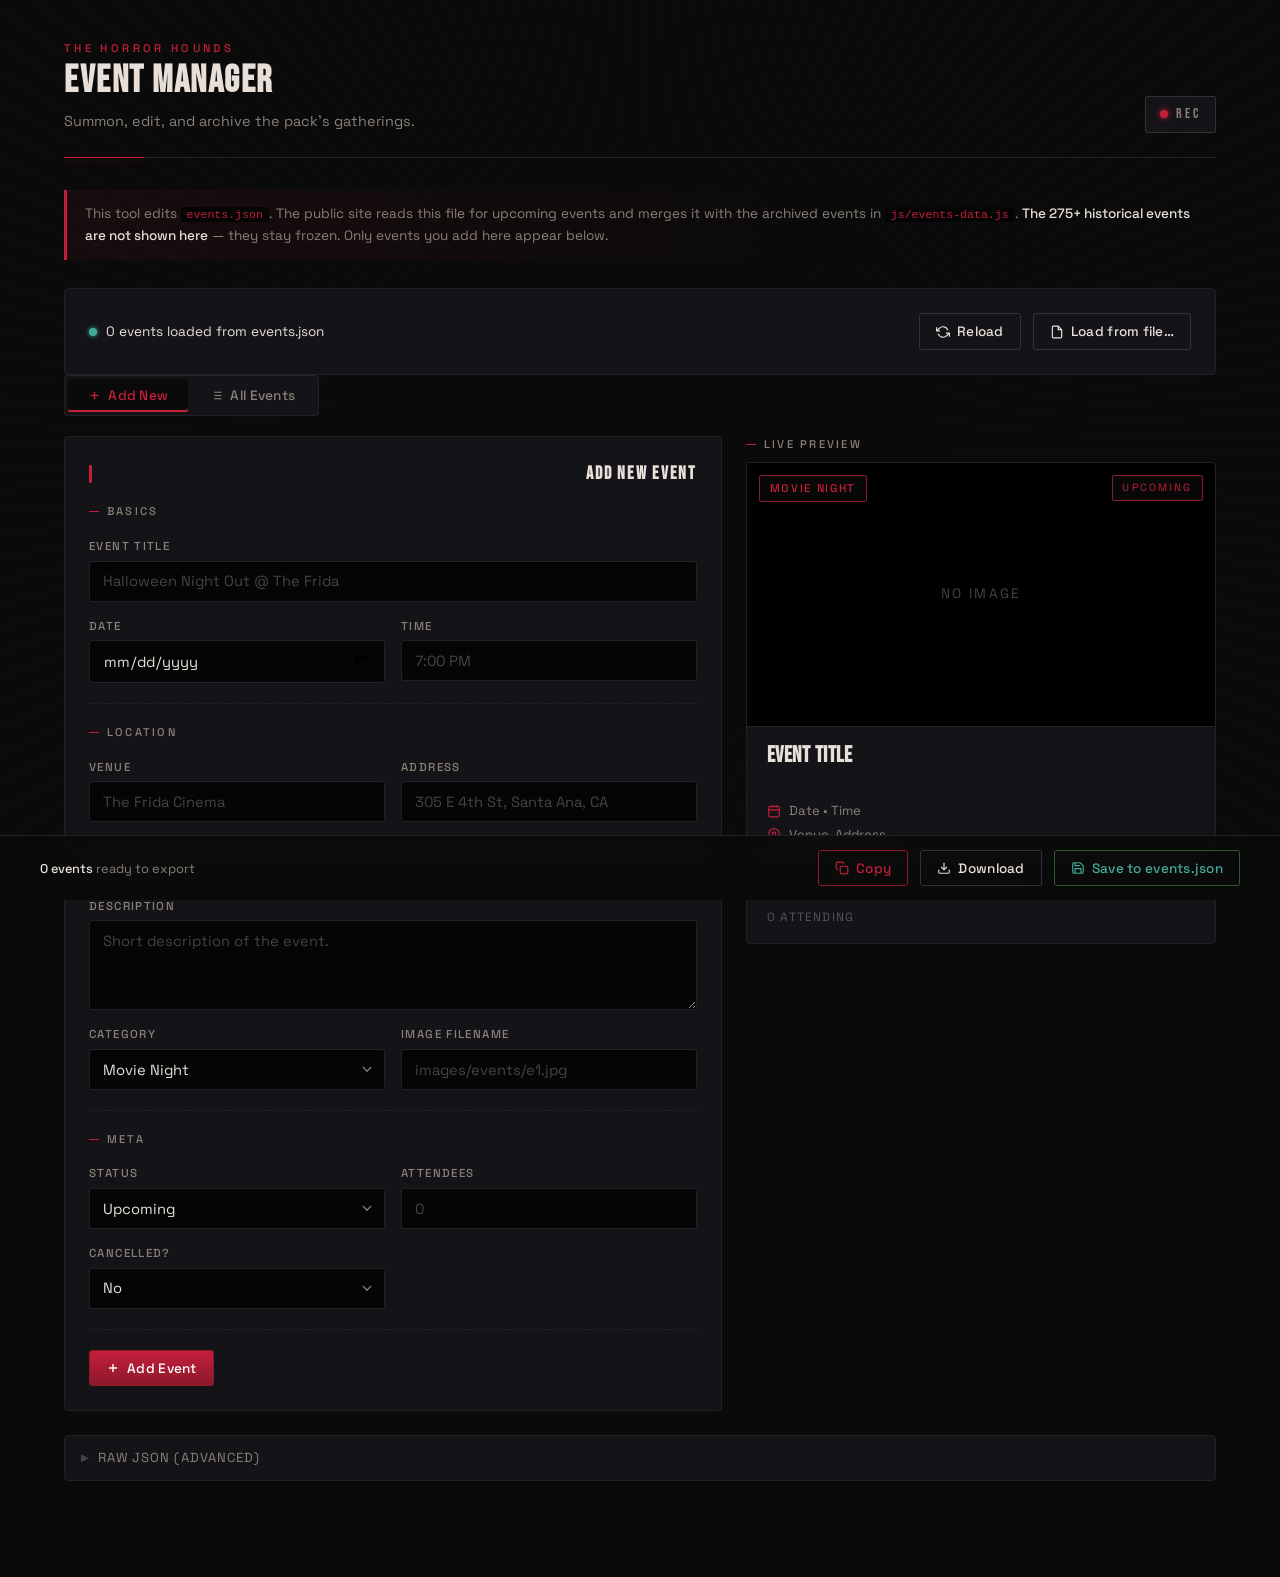
==== event-manager.html @ c61063c0 "design update" ====
<!DOCTYPE html>
<html lang="en">
<head>
    <meta charset="UTF-8">
    <meta name="viewport" content="width=device-width, initial-scale=1.0">
    <title>The Horror Hounds &mdash; Event Manager</title>
    <link rel="preconnect" href="https://fonts.googleapis.com">
    <link rel="preconnect" href="https://fonts.gstatic.com" crossorigin>
    <link href="https://fonts.googleapis.com/css2?family=Creepster&family=Bebas+Neue&family=Space+Grotesk:wght@300;400;500;600;700&display=swap" rel="stylesheet">
    <style>
        /* =============================================================
           RESET + BASE
           ============================================================= */
        *, *::before, *::after { margin: 0; padding: 0; box-sizing: border-box; }

        :root {
            --bg:          #0a0a0a;
            --bg-raised:   #141418;
            --bg-sunken:   #050505;
            --bg-hover:    #1a1a22;
            --border:      #222;
            --border-hi:   #333;
            --border-focus: #c41e3a;
            --text:        #e8e0d8;
            --text-mute:   #8a8078;
            --text-dim:    #555;
            --text-faint:  #444;
            --red:         #c41e3a;
            --red-dim:     #8b1a2b;
            --red-wash:    #1e1014;
            --green:       #4a9;
            --danger:      #c0252e;
        }

        html { scroll-behavior: smooth; }

        body {
            font-family: 'Space Grotesk', system-ui, sans-serif;
            background: var(--bg);
            color: var(--text);
            min-height: 100vh;
            line-height: 1.5;
            -webkit-font-smoothing: antialiased;
            overflow-x: hidden;
        }

        /* Subtle film grain overlay */
        body::before {
            content: '';
            position: fixed;
            inset: 0;
            pointer-events: none;
            z-index: 1;
            opacity: 0.03;
            background-image:
              repeating-conic-gradient(from 0deg, #fff 0deg 1deg, transparent 1deg 2deg);
            mix-blend-mode: overlay;
        }

        /* =============================================================
           APP SHELL
           ============================================================= */
        .app {
            max-width: 1200px;
            margin: 0 auto;
            padding: 2.5rem 1.5rem 6rem;
            position: relative;
            z-index: 2;
        }

        /* =============================================================
           HEADER
           ============================================================= */
        .em-header {
            display: flex;
            align-items: flex-end;
            justify-content: space-between;
            gap: 2rem;
            padding-bottom: 1.5rem;
            margin-bottom: 2rem;
            border-bottom: 1px solid var(--border);
            position: relative;
        }

        .em-header::after {
            /* red accent rail under the header */
            content: '';
            position: absolute;
            left: 0;
            bottom: -1px;
            width: 80px;
            height: 1px;
            background: var(--red);
            box-shadow: 0 0 8px rgba(196, 30, 58, 0.6);
        }

        .em-brand {
            display: flex;
            flex-direction: column;
            gap: 0.35rem;
        }

        .em-brand-sup {
            font-size: 0.7rem;
            color: var(--red);
            letter-spacing: 0.3em;
            text-transform: uppercase;
            font-weight: 500;
        }

        .em-title {
            font-family: 'Bebas Neue', sans-serif;
            font-size: 2.4rem;
            letter-spacing: 0.04em;
            color: var(--text);
            line-height: 1;
        }

        .em-sub {
            font-size: 0.9rem;
            color: var(--text-mute);
            margin-top: 0.3rem;
        }

        .em-rec {
            display: inline-flex;
            align-items: center;
            gap: 0.5rem;
            padding: 0.45rem 0.9rem;
            border: 1px solid var(--border-hi);
            border-radius: 2px;
            background: var(--bg-raised);
            font-family: 'Bebas Neue', sans-serif;
            font-size: 0.85rem;
            letter-spacing: 0.2em;
            color: var(--text-mute);
        }

        .em-rec-dot {
            width: 8px;
            height: 8px;
            border-radius: 50%;
            background: var(--red);
            box-shadow: 0 0 6px var(--red);
            animation: recPulse 1.8s ease-in-out infinite;
        }

        @keyframes recPulse {
            0%, 100% { opacity: 1; }
            50%      { opacity: 0.35; }
        }

        /* =============================================================
           CARDS / SECTIONS
           ============================================================= */
        .card {
            background: var(--bg-raised);
            border: 1px solid var(--border);
            border-radius: 4px;
            padding: 1.5rem;
        }

        .card + .card { margin-top: 1.25rem; }

        .card-title {
            font-family: 'Bebas Neue', sans-serif;
            font-size: 1.1rem;
            letter-spacing: 0.1em;
            color: var(--text);
            margin-bottom: 1rem;
            display: flex;
            align-items: center;
            gap: 0.6rem;
        }

        .card-title .count-pill {
            font-family: 'Space Grotesk', sans-serif;
            font-size: 0.72rem;
            letter-spacing: 0.05em;
            background: var(--red-wash);
            color: var(--red);
            border: 1px solid var(--red-dim);
            padding: 1px 8px;
            border-radius: 10px;
            font-weight: 500;
        }

        .card-title-accent {
            width: 3px;
            height: 18px;
            background: var(--red);
            border-radius: 1px;
        }

        /* =============================================================
           LOAD SECTION
           ============================================================= */
        .load-bar {
            display: flex;
            align-items: center;
            gap: 0.75rem;
            flex-wrap: wrap;
        }

        .load-indicator {
            display: flex;
            align-items: center;
            gap: 0.55rem;
            font-size: 0.85rem;
            color: var(--text-dim);
        }

        .load-dot {
            width: 8px;
            height: 8px;
            border-radius: 50%;
            background: var(--text-faint);
            flex-shrink: 0;
        }

        .load-indicator.loaded .load-dot { background: var(--green); box-shadow: 0 0 4px var(--green); }
        .load-indicator.loaded          { color: var(--text); }
        .load-indicator.error .load-dot { background: var(--danger); }
        .load-indicator.error           { color: var(--danger); }

        .load-bar .spacer { flex: 1; }

        /* =============================================================
           BUTTONS
           ============================================================= */
        .btn {
            display: inline-flex;
            align-items: center;
            gap: 0.45rem;
            padding: 0.55rem 1rem;
            border: 1px solid var(--border-hi);
            background: transparent;
            color: var(--text);
            border-radius: 3px;
            font-size: 0.85rem;
            font-weight: 500;
            cursor: pointer;
            transition: border-color 0.15s, background 0.15s, color 0.15s, transform 0.1s;
            font-family: inherit;
            white-space: nowrap;
            letter-spacing: 0.02em;
        }

        .btn:hover   { background: var(--bg-hover); border-color: #444; }
        .btn:active  { transform: translateY(1px); }
        .btn svg     { width: 14px; height: 14px; }

        .btn-primary {
            border-color: var(--red-dim);
            color: #fff;
            background: linear-gradient(180deg, #c41e3a, #8b1a2b);
        }
        .btn-primary:hover {
            background: linear-gradient(180deg, #d6253f, #9c2031);
            border-color: var(--red);
        }

        .btn-ghost-red {
            border-color: var(--red-dim);
            color: var(--red);
        }
        .btn-ghost-red:hover { background: var(--red-wash); border-color: var(--red); }

        .btn-success {
            border-color: #2a5a2a;
            color: var(--green);
        }
        .btn-success:hover { background: #0f1a15; border-color: var(--green); }

        .btn-danger {
            border-color: #5a2020;
            color: var(--danger);
        }
        .btn-danger:hover { background: #1a1215; border-color: #8B0000; }

        .btn-sm {
            padding: 0.3rem 0.7rem;
            font-size: 0.78rem;
        }

        .btn-icon-only {
            padding: 0.45rem;
            width: 32px;
            height: 32px;
            justify-content: center;
        }

        /* =============================================================
           TABS
           ============================================================= */
        .tabs {
            display: inline-flex;
            background: var(--bg-raised);
            border: 1px solid var(--border);
            border-radius: 3px;
            padding: 3px;
            margin-bottom: 1.25rem;
            gap: 2px;
        }

        .tab {
            padding: 0.5rem 1.25rem;
            background: none;
            border: none;
            color: var(--text-mute);
            font-size: 0.85rem;
            cursor: pointer;
            font-family: inherit;
            font-weight: 500;
            border-radius: 2px;
            transition: color 0.15s, background 0.15s;
            letter-spacing: 0.02em;
        }

        .tab:hover { color: var(--text); }

        .tab.active {
            background: var(--bg);
            color: var(--red);
            box-shadow: inset 0 -2px 0 var(--red);
        }

        /* =============================================================
           FORM + PREVIEW (two-column)
           ============================================================= */
        .form-preview-split {
            display: grid;
            grid-template-columns: minmax(0, 1.4fr) minmax(0, 1fr);
            gap: 1.5rem;
            align-items: start;
        }

        .form-panel .card-title {
            justify-content: space-between;
        }

        /* Form sections */
        .form-section {
            display: grid;
            grid-template-columns: 1fr 1fr;
            gap: 1rem;
            margin-bottom: 1.25rem;
            padding-bottom: 1.25rem;
            border-bottom: 1px dashed var(--border);
        }
        .form-section:last-of-type { border-bottom: none; margin-bottom: 0.5rem; padding-bottom: 0; }

        .form-section-label {
            grid-column: 1 / -1;
            font-size: 0.7rem;
            color: var(--text-mute);
            letter-spacing: 0.2em;
            text-transform: uppercase;
            font-weight: 500;
            display: flex;
            align-items: center;
            gap: 0.5rem;
            margin-bottom: 0.1rem;
        }
        .form-section-label::before {
            content: '';
            width: 10px;
            height: 1px;
            background: var(--red);
        }

        .form-group { display: flex; flex-direction: column; gap: 0.35rem; }
        .form-group.full { grid-column: 1 / -1; }

        .form-group label {
            font-size: 0.72rem;
            color: var(--text-mute);
            text-transform: uppercase;
            letter-spacing: 0.12em;
            font-weight: 500;
        }

        .form-group input,
        .form-group textarea,
        .form-group select {
            background: var(--bg-sunken);
            border: 1px solid var(--border);
            border-radius: 3px;
            padding: 0.65rem 0.8rem;
            color: var(--text);
            font-size: 0.92rem;
            font-family: inherit;
            transition: border-color 0.15s, background 0.15s;
        }

        .form-group input::placeholder,
        .form-group textarea::placeholder {
            color: var(--text-faint);
        }

        .form-group input:focus,
        .form-group textarea:focus,
        .form-group select:focus {
            outline: none;
            border-color: var(--border-focus);
            background: #0e0608;
        }

        .form-group textarea {
            resize: vertical;
            min-height: 90px;
        }

        .form-group select {
            appearance: none;
            background-image: url("data:image/svg+xml,%3Csvg xmlns='http://www.w3.org/2000/svg' viewBox='0 0 12 8' fill='none' stroke='%238a8078' stroke-width='1.5'%3E%3Cpath d='M1 1l5 5 5-5'/%3E%3C/svg%3E");
            background-repeat: no-repeat;
            background-position: right 0.75rem center;
            background-size: 10px;
            padding-right: 2rem;
        }

        .form-actions {
            display: flex;
            gap: 0.6rem;
            margin-top: 1.25rem;
            align-items: center;
            flex-wrap: wrap;
        }

        .form-actions .msg {
            font-size: 0.82rem;
            margin-left: auto;
        }

        .msg.success { color: var(--green); }
        .msg.error   { color: var(--danger); }

        /* =============================================================
           LIVE PREVIEW CARD (mimics site event card)
           ============================================================= */
        .preview-wrap {
            position: sticky;
            top: 1rem;
        }

        .preview-label {
            font-size: 0.7rem;
            color: var(--text-mute);
            letter-spacing: 0.2em;
            text-transform: uppercase;
            margin-bottom: 0.6rem;
            font-weight: 500;
            display: flex;
            align-items: center;
            gap: 0.5rem;
        }
        .preview-label::before {
            content: '';
            width: 10px;
            height: 1px;
            background: var(--red);
        }

        .preview-card {
            background: var(--bg-raised);
            border: 1px solid var(--border);
            border-radius: 4px;
            overflow: hidden;
            transition: border-color 0.2s;
        }

        .preview-image {
            aspect-ratio: 16 / 9;
            background: #000 center/cover no-repeat;
            position: relative;
            border-bottom: 1px solid var(--border);
        }

        .preview-image.empty::after {
            content: 'No image';
            position: absolute;
            inset: 0;
            display: flex;
            align-items: center;
            justify-content: center;
            color: var(--text-faint);
            font-size: 0.85rem;
            letter-spacing: 0.15em;
            text-transform: uppercase;
        }

        .preview-category {
            position: absolute;
            top: 0.75rem;
            left: 0.75rem;
            background: rgba(10, 10, 10, 0.85);
            backdrop-filter: blur(6px);
            color: var(--red);
            font-size: 0.7rem;
            letter-spacing: 0.15em;
            text-transform: uppercase;
            padding: 0.25rem 0.6rem;
            border: 1px solid var(--red-dim);
            border-radius: 2px;
            font-weight: 500;
        }

        .preview-status {
            position: absolute;
            top: 0.75rem;
            right: 0.75rem;
            background: rgba(10, 10, 10, 0.85);
            backdrop-filter: blur(6px);
            color: var(--text-mute);
            font-size: 0.66rem;
            letter-spacing: 0.2em;
            text-transform: uppercase;
            padding: 0.25rem 0.6rem;
            border: 1px solid var(--border-hi);
            border-radius: 2px;
            display: flex;
            align-items: center;
            gap: 0.35rem;
        }

        .preview-status.upcoming { color: var(--red); border-color: var(--red-dim); }
        .preview-status.cancelled { color: var(--danger); border-color: #5a2020; }

        .preview-body { padding: 1.1rem 1.25rem; }

        .preview-title {
            font-family: 'Bebas Neue', sans-serif;
            font-size: 1.4rem;
            letter-spacing: 0.02em;
            line-height: 1.1;
            color: var(--text);
            margin-bottom: 0.8rem;
            min-height: 2.8rem;
        }

        .preview-meta {
            font-size: 0.82rem;
            color: var(--text-mute);
            display: flex;
            align-items: flex-start;
            gap: 0.5rem;
            margin-bottom: 0.4rem;
            line-height: 1.35;
        }

        .preview-meta svg {
            width: 14px; height: 14px;
            flex-shrink: 0;
            margin-top: 2px;
            color: var(--red);
        }

        .preview-desc {
            margin-top: 0.75rem;
            padding-top: 0.75rem;
            border-top: 1px dashed var(--border);
            color: var(--text-mute);
            font-size: 0.85rem;
            line-height: 1.55;
            min-height: 2.5rem;
        }

        .preview-desc.empty { color: var(--text-faint); font-style: italic; }

        .preview-attendees {
            margin-top: 0.75rem;
            font-size: 0.75rem;
            color: var(--text-dim);
            letter-spacing: 0.1em;
            text-transform: uppercase;
        }

        /* =============================================================
           UPCOMING LIST (card grid)
           ============================================================= */
        .upcoming-grid {
            display: grid;
            grid-template-columns: repeat(auto-fill, minmax(280px, 1fr));
            gap: 0.75rem;
        }

        .up-card {
            display: flex;
            gap: 0.9rem;
            align-items: center;
            padding: 0.75rem;
            background: var(--bg-sunken);
            border: 1px solid var(--border);
            border-left: 3px solid var(--red);
            border-radius: 3px;
            transition: border-color 0.15s, background 0.15s;
        }

        .up-card:hover { background: #0e0608; border-color: var(--border-hi); border-left-color: var(--red); }

        .up-thumb {
            width: 60px;
            height: 60px;
            background: #000 center/cover no-repeat;
            border-radius: 2px;
            flex-shrink: 0;
            border: 1px solid var(--border);
        }

        .up-info { flex: 1; min-width: 0; }

        .up-title {
            font-size: 0.9rem;
            color: var(--text);
            font-weight: 600;
            white-space: nowrap;
            overflow: hidden;
            text-overflow: ellipsis;
            margin-bottom: 0.25rem;
        }

        .up-meta {
            font-size: 0.75rem;
            color: var(--text-mute);
            display: flex;
            gap: 0.6rem;
            white-space: nowrap;
            overflow: hidden;
            text-overflow: ellipsis;
        }

        .up-actions {
            display: flex;
            gap: 0.35rem;
            flex-shrink: 0;
        }

        .empty-state {
            text-align: center;
            padding: 2rem 1rem;
            color: var(--text-dim);
            font-size: 0.9rem;
            font-style: italic;
        }

        /* =============================================================
           EVENT LIST ROWS
           ============================================================= */
        .search-box {
            position: relative;
            margin-bottom: 1rem;
        }

        .search-box input {
            width: 100%;
            background: var(--bg-sunken);
            border: 1px solid var(--border);
            border-radius: 3px;
            padding: 0.75rem 0.9rem 0.75rem 2.5rem;
            color: var(--text);
            font-size: 0.9rem;
            font-family: inherit;
        }

        .search-box input:focus { outline: none; border-color: var(--border-focus); }
        .search-box input::placeholder { color: var(--text-faint); }

        .search-box svg {
            position: absolute;
            left: 0.85rem;
            top: 50%;
            transform: translateY(-50%);
            width: 15px; height: 15px;
            color: var(--text-mute);
            pointer-events: none;
        }

        .count-text {
            font-size: 0.8rem;
            color: var(--text-dim);
            margin-bottom: 0.75rem;
            letter-spacing: 0.02em;
        }

        .event-list {
            display: flex;
            flex-direction: column;
            gap: 0.5rem;
        }

        .event-row {
            display: flex;
            align-items: center;
            gap: 0.9rem;
            background: var(--bg-raised);
            border: 1px solid var(--border);
            border-radius: 3px;
            padding: 0.7rem 0.9rem;
            transition: all 0.15s;
        }

        .event-row:hover { background: var(--bg-hover); border-color: var(--border-hi); }
        .event-row.is-upcoming  { border-left: 3px solid var(--red); padding-left: calc(0.9rem - 2px); }
        .event-row.is-cancelled { opacity: 0.5; }

        .er-thumb {
            width: 48px;
            height: 48px;
            background: #000 center/cover no-repeat;
            border-radius: 2px;
            flex-shrink: 0;
            border: 1px solid var(--border);
        }

        .er-date {
            font-size: 0.76rem;
            color: var(--text-dim);
            min-width: 96px;
            font-variant-numeric: tabular-nums;
            letter-spacing: 0.02em;
        }

        .er-title {
            flex: 1;
            font-size: 0.88rem;
            color: var(--text);
            white-space: nowrap;
            overflow: hidden;
            text-overflow: ellipsis;
            min-width: 0;
        }

        .er-badges {
            display: flex;
            gap: 0.4rem;
            flex-shrink: 0;
            flex-wrap: wrap;
        }

        .badge {
            font-size: 0.68rem;
            padding: 2px 7px;
            border-radius: 2px;
            text-transform: uppercase;
            letter-spacing: 0.1em;
            font-weight: 500;
            white-space: nowrap;
        }

        .badge-upcoming  { background: var(--red-wash); color: var(--red); border: 1px solid var(--red-dim); }
        .badge-past      { background: #161616; color: var(--text-dim); border: 1px solid var(--border); }
        .badge-cancelled { background: #1a1215; color: var(--danger); border: 1px solid #5a2020; }
        .badge-category  { background: var(--bg-sunken); color: var(--text-mute); border: 1px solid var(--border-hi); }

        .er-actions {
            display: flex;
            gap: 0.3rem;
            flex-shrink: 0;
        }

        .er-actions .btn-sm {
            padding: 0.25rem 0.6rem;
            border-color: transparent;
            color: var(--text-mute);
        }

        .er-actions .btn-sm:hover { color: var(--red); border-color: var(--red-dim); background: var(--red-wash); }
        .er-actions .btn-sm.del:hover { color: var(--danger); border-color: #5a2020; background: #1a1215; }

        /* =============================================================
           EXPORT (floating bottom bar)
           ============================================================= */
        .export-bar {
            position: fixed;
            bottom: 0;
            left: 0;
            right: 0;
            background: linear-gradient(180deg, rgba(10,10,10,0.85), rgba(10,10,10,0.98));
            backdrop-filter: blur(12px);
            -webkit-backdrop-filter: blur(12px);
            border-top: 1px solid var(--border);
            padding: 0.85rem 1.5rem;
            z-index: 50;
            transform: translateY(100%);
            transition: transform 0.3s ease;
        }

        .export-bar.visible { transform: translateY(0); }

        .export-bar-inner {
            max-width: 1200px;
            margin: 0 auto;
            display: flex;
            align-items: center;
            gap: 0.75rem;
            flex-wrap: wrap;
        }

        .export-hint {
            font-size: 0.8rem;
            color: var(--text-mute);
            margin-right: auto;
        }
        .export-hint strong { color: var(--text); font-weight: 500; }

        .copy-msg {
            font-size: 0.8rem;
            color: var(--green);
            opacity: 0;
            transition: opacity 0.2s;
        }
        .copy-msg.show { opacity: 1; }

        /* JSON drawer */
        details.json-drawer {
            margin-top: 1.5rem;
            background: var(--bg-raised);
            border: 1px solid var(--border);
            border-radius: 4px;
        }

        details.json-drawer summary {
            padding: 0.75rem 1rem;
            cursor: pointer;
            font-size: 0.82rem;
            color: var(--text-mute);
            letter-spacing: 0.08em;
            text-transform: uppercase;
            list-style: none;
            display: flex;
            align-items: center;
            gap: 0.5rem;
            user-select: none;
        }
        details.json-drawer summary::-webkit-details-marker { display: none; }
        details.json-drawer summary::before {
            content: '▶';
            font-size: 0.65rem;
            color: var(--text-faint);
            transition: transform 0.15s;
        }
        details[open].json-drawer summary::before { transform: rotate(90deg); }

        details.json-drawer textarea {
            width: 100%;
            height: 260px;
            background: var(--bg-sunken);
            border: none;
            border-top: 1px solid var(--border);
            color: var(--text-mute);
            font-family: 'Consolas', 'Monaco', monospace;
            font-size: 0.78rem;
            padding: 1rem;
            resize: vertical;
        }
        details.json-drawer textarea:focus { outline: none; }

        /* =============================================================
           HELP BOX
           ============================================================= */
        .info-note {
            background: linear-gradient(90deg, rgba(196,30,58,0.08), transparent 70%);
            border-left: 3px solid var(--red);
            padding: 0.85rem 1.1rem;
            font-size: 0.85rem;
            color: var(--text-mute);
            margin-bottom: 1.75rem;
            line-height: 1.6;
            border-radius: 0 3px 3px 0;
        }
        .info-note code {
            background: var(--bg-sunken);
            color: var(--red);
            padding: 1px 6px;
            border-radius: 2px;
            font-family: 'Consolas', 'Monaco', monospace;
            font-size: 0.85em;
        }
        .info-note strong { color: var(--text); font-weight: 500; }

        /* =============================================================
           RESPONSIVE
           ============================================================= */
        @media (max-width: 900px) {
            .form-preview-split { grid-template-columns: 1fr; }
            .preview-wrap { position: static; }
            .em-title { font-size: 2rem; }
        }

        @media (max-width: 600px) {
            .app { padding: 1.5rem 1rem 7rem; }
            .em-header { flex-direction: column; align-items: flex-start; gap: 1rem; }
            .form-section { grid-template-columns: 1fr; }
            .event-row { flex-wrap: wrap; }
            .er-date { min-width: auto; }
            .er-thumb { width: 40px; height: 40px; }
        }

        .hidden { display: none !important; }
    </style>
</head>
<body>
    <div class="app">
        <!-- HEADER -->
        <header class="em-header">
            <div class="em-brand">
                <span class="em-brand-sup">The Horror Hounds</span>
                <h1 class="em-title">Event Manager</h1>
                <p class="em-sub">Summon, edit, and archive the pack's gatherings.</p>
            </div>
            <div class="em-rec">
                <span class="em-rec-dot"></span>
                <span>REC</span>
            </div>
        </header>

        <!-- INFO NOTE -->
        <div class="info-note">
            This tool edits <code>events.json</code>. The public site reads this file for upcoming events and merges it with the archived events in <code>js/events-data.js</code>. <strong>The 275+ historical events are not shown here</strong> &mdash; they stay frozen. Only events you add here appear below.
        </div>

        <!-- LOAD CARD -->
        <div class="card">
            <div class="load-bar">
                <div class="load-indicator" id="loadIndicator">
                    <span class="load-dot"></span>
                    <span id="loadStatus">Loading events.json&hellip;</span>
                </div>
                <span class="spacer"></span>
                <button class="btn" onclick="autoLoad()">
                    <svg viewBox="0 0 24 24" fill="none" stroke="currentColor" stroke-width="2"><path d="M1 4v6h6M23 20v-6h-6"/><path d="M20.49 9A9 9 0 0 0 5.64 5.64L1 10m22 4l-4.64 4.36A9 9 0 0 1 3.51 15"/></svg>
                    Reload
                </button>
                <button class="btn" onclick="document.getElementById('fileInput').click()">
                    <svg viewBox="0 0 24 24" fill="none" stroke="currentColor" stroke-width="2"><path d="M14 2H6a2 2 0 0 0-2 2v16a2 2 0 0 0 2 2h12a2 2 0 0 0 2-2V8z"/><polyline points="14 2 14 8 20 8"/></svg>
                    Load from file&hellip;
                </button>
                <input type="file" id="fileInput" accept=".json" onchange="handleFileLoad(event)" style="display:none;">
            </div>
        </div>

        <!-- UPCOMING CARD -->
        <div class="card" id="upcomingPanel" style="display:none;">
            <h2 class="card-title">
                <span class="card-title-accent"></span>
                Upcoming Events
                <span class="count-pill" id="upcomingCount">0</span>
            </h2>
            <div id="upcomingList"></div>
        </div>

        <!-- TABS -->
        <div class="tabs">
            <button class="tab active" data-tab="add" onclick="switchTab('add')">
                <svg style="vertical-align:-2px; margin-right:4px;" width="13" height="13" viewBox="0 0 24 24" fill="none" stroke="currentColor" stroke-width="2.5"><line x1="12" y1="5" x2="12" y2="19"/><line x1="5" y1="12" x2="19" y2="12"/></svg>
                Add New
            </button>
            <button class="tab" data-tab="list" onclick="switchTab('list')">
                <svg style="vertical-align:-2px; margin-right:4px;" width="13" height="13" viewBox="0 0 24 24" fill="none" stroke="currentColor" stroke-width="2"><line x1="8" y1="6" x2="21" y2="6"/><line x1="8" y1="12" x2="21" y2="12"/><line x1="8" y1="18" x2="21" y2="18"/><line x1="3" y1="6" x2="3.01" y2="6"/><line x1="3" y1="12" x2="3.01" y2="12"/><line x1="3" y1="18" x2="3.01" y2="18"/></svg>
                All Events
            </button>
        </div>

        <!-- ADD / EDIT PANEL -->
        <div id="addPanel" class="form-preview-split">
            <div class="card form-panel">
                <h2 class="card-title">
                    <span class="card-title-accent"></span>
                    <span id="formTitle">Add New Event</span>
                </h2>

                <div class="form-section">
                    <div class="form-section-label">Basics</div>
                    <div class="form-group full">
                        <label>Event Title</label>
                        <input type="text" id="fTitle" placeholder="Halloween Night Out @ The Frida" oninput="updatePreview()">
                    </div>
                    <div class="form-group">
                        <label>Date</label>
                        <input type="date" id="fDate" oninput="updatePreview()">
                    </div>
                    <div class="form-group">
                        <label>Time</label>
                        <input type="text" id="fTime" placeholder="7:00 PM" oninput="updatePreview()">
                    </div>
                </div>

                <div class="form-section">
                    <div class="form-section-label">Location</div>
                    <div class="form-group">
                        <label>Venue</label>
                        <input type="text" id="fVenue" placeholder="The Frida Cinema" oninput="updatePreview()">
                    </div>
                    <div class="form-group">
                        <label>Address</label>
                        <input type="text" id="fAddress" placeholder="305 E 4th St, Santa Ana, CA" oninput="updatePreview()">
                    </div>
                </div>

                <div class="form-section">
                    <div class="form-section-label">Story</div>
                    <div class="form-group full">
                        <label>Description</label>
                        <textarea id="fDesc" placeholder="Short description of the event." oninput="updatePreview()"></textarea>
                    </div>
                    <div class="form-group">
                        <label>Category</label>
                        <select id="fCategory" onchange="updatePreview()">
                            <option value="Movie Night">Movie Night</option>
                            <option value="Book Club">Book Club</option>
                            <option value="Goth Night">Goth Night</option>
                            <option value="Meet &amp; Greet">Meet &amp; Greet</option>
                            <option value="Art/Craft">Art/Craft</option>
                            <option value="Outdoor/Social">Outdoor/Social</option>
                            <option value="Live Show">Live Show</option>
                            <option value="Festival">Festival</option>
                            <option value="Holiday">Holiday</option>
                        </select>
                    </div>
                    <div class="form-group">
                        <label>Image Filename</label>
                        <input type="text" id="fImage" placeholder="images/events/e1.jpg" oninput="updatePreview()">
                    </div>
                </div>

                <div class="form-section">
                    <div class="form-section-label">Meta</div>
                    <div class="form-group">
                        <label>Status</label>
                        <select id="fStatus" onchange="updatePreview()">
                            <option value="upcoming">Upcoming</option>
                            <option value="past">Past</option>
                        </select>
                    </div>
                    <div class="form-group">
                        <label>Attendees</label>
                        <input type="number" id="fAttendees" placeholder="0" min="0" oninput="updatePreview()">
                    </div>
                    <div class="form-group">
                        <label>Cancelled?</label>
                        <select id="fCancelled" onchange="updatePreview()">
                            <option value="false">No</option>
                            <option value="true">Yes, cancelled</option>
                        </select>
                    </div>
                </div>

                <div class="form-actions">
                    <button class="btn btn-primary" id="submitBtn" onclick="submitEvent()">
                        <svg viewBox="0 0 24 24" fill="none" stroke="currentColor" stroke-width="2.5"><line x1="12" y1="5" x2="12" y2="19"/><line x1="5" y1="12" x2="19" y2="12"/></svg>
                        Add Event
                    </button>
                    <button class="btn hidden" id="cancelEditBtn" onclick="cancelEdit()">Cancel Edit</button>
                    <span class="msg" id="formMsg"></span>
                </div>
            </div>

            <!-- LIVE PREVIEW -->
            <div class="preview-wrap">
                <div class="preview-label">Live Preview</div>
                <div class="preview-card" id="previewCard">
                    <div class="preview-image empty" id="previewImage">
                        <span class="preview-category" id="previewCategory">Movie Night</span>
                        <span class="preview-status upcoming" id="previewStatus">Upcoming</span>
                    </div>
                    <div class="preview-body">
                        <h3 class="preview-title" id="previewTitle">Event Title</h3>
                        <p class="preview-meta" id="previewDate">
                            <svg viewBox="0 0 24 24" fill="none" stroke="currentColor" stroke-width="2"><rect x="3" y="4" width="18" height="18" rx="2" ry="2"/><line x1="16" y1="2" x2="16" y2="6"/><line x1="8" y1="2" x2="8" y2="6"/><line x1="3" y1="10" x2="21" y2="10"/></svg>
                            <span>Date &bull; Time</span>
                        </p>
                        <p class="preview-meta" id="previewLocation">
                            <svg viewBox="0 0 24 24" fill="none" stroke="currentColor" stroke-width="2"><path d="M21 10c0 7-9 13-9 13s-9-6-9-13a9 9 0 0 1 18 0z"/><circle cx="12" cy="10" r="3"/></svg>
                            <span>Venue, Address</span>
                        </p>
                        <p class="preview-desc empty" id="previewDesc">Description will appear here as you type&hellip;</p>
                        <p class="preview-attendees" id="previewAttendees">0 attending</p>
                    </div>
                </div>
            </div>
        </div>

        <!-- LIST PANEL -->
        <div id="listPanel" class="card hidden">
            <h2 class="card-title">
                <span class="card-title-accent"></span>
                All Managed Events
            </h2>
            <div class="search-box">
                <svg viewBox="0 0 24 24" fill="none" stroke="currentColor" stroke-width="2"><circle cx="11" cy="11" r="8"/><path d="M21 21l-4.35-4.35"/></svg>
                <input type="text" id="searchInput" placeholder="Search by title, venue, date, or category..." oninput="renderList()">
            </div>
            <div class="count-text" id="countText"></div>
            <div class="event-list" id="eventList"></div>
        </div>

        <!-- RAW JSON DRAWER -->
        <details class="json-drawer">
            <summary>Raw JSON (advanced)</summary>
            <textarea id="jsonOutput" readonly></textarea>
        </details>
    </div>

    <!-- FLOATING EXPORT BAR -->
    <div class="export-bar" id="exportBar">
        <div class="export-bar-inner">
            <span class="export-hint"><strong id="unsavedCount">0 events</strong> ready to export</span>
            <span class="copy-msg" id="copyMsg">Copied!</span>
            <span class="copy-msg" id="saveMsg">Saved!</span>
            <button class="btn btn-ghost-red" onclick="copyJSON()">
                <svg viewBox="0 0 24 24" fill="none" stroke="currentColor" stroke-width="2"><rect x="9" y="9" width="13" height="13" rx="2" ry="2"/><path d="M5 15H4a2 2 0 0 1-2-2V4a2 2 0 0 1 2-2h9a2 2 0 0 1 2 2v1"/></svg>
                Copy
            </button>
            <button class="btn" onclick="downloadJSON()">
                <svg viewBox="0 0 24 24" fill="none" stroke="currentColor" stroke-width="2"><path d="M21 15v4a2 2 0 0 1-2 2H5a2 2 0 0 1-2-2v-4"/><polyline points="7 10 12 15 17 10"/><line x1="12" y1="15" x2="12" y2="3"/></svg>
                Download
            </button>
            <button class="btn btn-success" id="saveBtn" onclick="saveToFile()">
                <svg viewBox="0 0 24 24" fill="none" stroke="currentColor" stroke-width="2"><path d="M19 21H5a2 2 0 0 1-2-2V5a2 2 0 0 1 2-2h11l5 5v11a2 2 0 0 1-2 2z"/><polyline points="17 21 17 13 7 13 7 21"/><polyline points="7 3 7 8 15 8"/></svg>
                Save to events.json
            </button>
        </div>
    </div>

<script>
let events = [];
let editingId = null;
let templateData = null;
let fileHandle = null;

/* =====================================================================
   LIVE PREVIEW
   ===================================================================== */
function updatePreview() {
    const title = document.getElementById('fTitle').value.trim();
    const date = document.getElementById('fDate').value;
    const time = document.getElementById('fTime').value.trim();
    const venue = document.getElementById('fVenue').value.trim();
    const address = document.getElementById('fAddress').value.trim();
    const category = document.getElementById('fCategory').value;
    const image = document.getElementById('fImage').value.trim();
    const attendees = parseInt(document.getElementById('fAttendees').value) || 0;
    const desc = document.getElementById('fDesc').value.trim();
    const status = document.getElementById('fStatus').value;
    const cancelled = document.getElementById('fCancelled').value === 'true';

    // Title
    document.getElementById('previewTitle').textContent = title || 'Event Title';

    // Category
    document.getElementById('previewCategory').textContent = category;

    // Image
    const imgEl = document.getElementById('previewImage');
    if (image) {
        imgEl.style.backgroundImage = `url("${image}")`;
        imgEl.classList.remove('empty');
    } else {
        imgEl.style.backgroundImage = '';
        imgEl.classList.add('empty');
    }

    // Status badge
    const statusEl = document.getElementById('previewStatus');
    statusEl.classList.remove('upcoming', 'cancelled');
    if (cancelled) {
        statusEl.textContent = 'Cancelled';
        statusEl.classList.add('cancelled');
    } else if (status === 'upcoming') {
        statusEl.textContent = 'Upcoming';
        statusEl.classList.add('upcoming');
    } else {
        statusEl.textContent = 'Past';
    }

    // Date/time
    const dateStr = date ? fmtDateLong(date) : 'Date';
    const timeStr = time || 'Time';
    document.getElementById('previewDate').querySelector('span').textContent = `${dateStr} \u2022 ${timeStr}`;

    // Location
    const loc = [venue, address].filter(Boolean).join(', ') || 'Venue, Address';
    document.getElementById('previewLocation').querySelector('span').textContent = loc;

    // Description
    const descEl = document.getElementById('previewDesc');
    if (desc) {
        descEl.textContent = desc;
        descEl.classList.remove('empty');
    } else {
        descEl.textContent = 'Description will appear here as you type\u2026';
        descEl.classList.add('empty');
    }

    // Attendees
    document.getElementById('previewAttendees').textContent =
        attendees + ' attending';
}

/* =====================================================================
   LOAD
   ===================================================================== */
async function autoLoad() {
    const indicator = document.getElementById('loadIndicator');
    const status = document.getElementById('loadStatus');
    indicator.className = 'load-indicator';
    status.textContent = 'Loading events.json\u2026';
    try {
        const r = await fetch('events.json?v=' + Date.now());
        if (!r.ok) throw new Error('HTTP ' + r.status);
        const data = await r.json();
        events = data.events || [];
        templateData = data._template || null;
        status.textContent = events.length + ' event' + (events.length === 1 ? '' : 's') + ' loaded from events.json';
        indicator.className = 'load-indicator loaded';
        showExportBar();
        renderUpcoming();
        renderList();
        updateOutput();
        primeImagePlaceholder();
    } catch (err) {
        status.textContent = 'Could not auto-load events.json \u2014 use "Load from file" or add events below';
        indicator.className = 'load-indicator error';
        // Still show the export bar so user can save after adding events
        showExportBar();
    }
}

function primeImagePlaceholder() {
    const maxId = events.length ? Math.max(...events.map(e => e.id || 0), 0) : 0;
    document.getElementById('fImage').placeholder = 'images/events/e' + (maxId + 1) + '.jpg';
}

document.addEventListener('DOMContentLoaded', () => {
    autoLoad();
    updatePreview();
});

function handleFileLoad(e) {
    const file = e.target.files[0];
    if (!file) return;

    const reader = new FileReader();
    reader.onload = function (ev) {
        const indicator = document.getElementById('loadIndicator');
        const status = document.getElementById('loadStatus');
        try {
            const data = JSON.parse(ev.target.result);
            events = data.events || [];
            templateData = data._template || null;
            status.textContent = events.length + ' event' + (events.length === 1 ? '' : 's') + ' loaded';
            indicator.className = 'load-indicator loaded';
            showExportBar();
            renderUpcoming();
            renderList();
            updateOutput();
            primeImagePlaceholder();
        } catch (err) {
            status.textContent = 'Error: Invalid JSON \u2014 ' + err.message;
            indicator.className = 'load-indicator error';
        }
    };
    reader.readAsText(file);
}

/* =====================================================================
   UPCOMING PANEL
   ===================================================================== */
function renderUpcoming() {
    const upcoming = events
        .filter(ev => ev.status === 'upcoming' && !ev.cancelled)
        .sort((a, b) => new Date(a.date) - new Date(b.date));

    const panel = document.getElementById('upcomingPanel');
    const list = document.getElementById('upcomingList');
    const countEl = document.getElementById('upcomingCount');

    if (events.length === 0) {
        panel.style.display = 'none';
        return;
    }

    panel.style.display = 'block';
    countEl.textContent = upcoming.length;

    if (upcoming.length === 0) {
        list.innerHTML = '<div class="empty-state">No upcoming events \u2014 add one below, or switch a past event back to upcoming.</div>';
        return;
    }

    list.innerHTML = '<div class="upcoming-grid">' + upcoming.map(ev => {
        const dateStr = ev.date ? fmtDateShort(ev.date) : 'No date';
        const imageStyle = ev.image ? `style="background-image: url('${esc(ev.image)}')"` : '';
        return `<div class="up-card">
            <div class="up-thumb" ${imageStyle}></div>
            <div class="up-info">
                <div class="up-title">${esc(ev.title)}</div>
                <div class="up-meta">
                    <span>${dateStr}</span>
                    ${ev.time ? '<span>' + esc(ev.time) + '</span>' : ''}
                    ${ev.venue ? '<span>&bull; ' + esc(ev.venue) + '</span>' : ''}
                </div>
            </div>
            <div class="up-actions">
                <button class="btn btn-sm btn-ghost-red" onclick="editEvent(${ev.id})">Edit</button>
                <button class="btn btn-sm" onclick="archiveEvent(${ev.id})" title="Archive to past">Archive</button>
            </div>
        </div>`;
    }).join('') + '</div>';
}

function archiveEvent(id) {
    const idx = events.findIndex(e => e.id === id);
    if (idx === -1) return;
    events[idx].status = 'past';
    renderUpcoming();
    renderList();
    updateOutput();
    showMsg('Event #' + id + ' archived to past');
}

/* =====================================================================
   DATE HELPERS
   ===================================================================== */
function fmtDateShort(s) {
    const d = new Date(s + 'T12:00:00');
    return d.toLocaleDateString('en-US', { month: 'short', day: 'numeric', year: 'numeric' });
}

function fmtDateLong(s) {
    const d = new Date(s + 'T12:00:00');
    return d.toLocaleDateString('en-US', { weekday: 'short', month: 'short', day: 'numeric', year: 'numeric' });
}

/* =====================================================================
   TABS
   ===================================================================== */
function switchTab(tab) {
    document.querySelectorAll('.tab').forEach(t => t.classList.remove('active'));
    document.querySelector(`.tab[data-tab="${tab}"]`).classList.add('active');
    document.getElementById('addPanel').classList.toggle('hidden', tab !== 'add');
    document.getElementById('listPanel').classList.toggle('hidden', tab !== 'list');
}

/* =====================================================================
   ADD / EDIT
   ===================================================================== */
function submitEvent() {
    const title = document.getElementById('fTitle').value.trim();
    const date = document.getElementById('fDate').value;
    const time = document.getElementById('fTime').value.trim();
    const venue = document.getElementById('fVenue').value.trim();
    const address = document.getElementById('fAddress').value.trim();
    const category = document.getElementById('fCategory').value;
    const image = document.getElementById('fImage').value.trim();
    const attendees = parseInt(document.getElementById('fAttendees').value) || 0;
    const description = document.getElementById('fDesc').value.trim();
    const status = document.getElementById('fStatus').value;
    const cancelled = document.getElementById('fCancelled').value === 'true';

    if (!title) return showMsg('Title is required', true);
    if (!date) return showMsg('Date is required', true);

    if (editingId !== null) {
        const idx = events.findIndex(e => e.id === editingId);
        if (idx === -1) return showMsg('Event not found', true);
        events[idx] = {
            ...events[idx],
            title, date, time, venue, address, category, image, attendees, description, status, cancelled
        };
        showMsg('Event updated');
        editingId = null;
        document.getElementById('formTitle').textContent = 'Add New Event';
        document.getElementById('submitBtn').innerHTML =
            '<svg viewBox="0 0 24 24" fill="none" stroke="currentColor" stroke-width="2.5"><line x1="12" y1="5" x2="12" y2="19"/><line x1="5" y1="12" x2="19" y2="12"/></svg> Add Event';
        document.getElementById('cancelEditBtn').classList.add('hidden');
    } else {
        const maxId = Math.max(...events.map(e => e.id || 0), 0);
        const newEvent = {
            id: maxId + 1,
            title, date, time, venue, address, description, attendees,
            image: image || 'images/events/e' + (maxId + 1) + '.jpg',
            category, status, cancelled
        };
        events.unshift(newEvent);
        showMsg('Event #' + newEvent.id + ' added');
    }

    clearForm();
    renderUpcoming();
    renderList();
    updateOutput();
    showExportBar();
}

function editEvent(id) {
    const ev = events.find(e => e.id === id);
    if (!ev) return;

    editingId = id;
    document.getElementById('fTitle').value = ev.title || '';
    document.getElementById('fDate').value = ev.date || '';
    document.getElementById('fTime').value = ev.time || '';
    document.getElementById('fVenue').value = ev.venue || '';
    document.getElementById('fAddress').value = ev.address || '';
    document.getElementById('fCategory').value = ev.category || 'Movie Night';
    document.getElementById('fImage').value = ev.image || '';
    document.getElementById('fAttendees').value = ev.attendees || 0;
    document.getElementById('fDesc').value = ev.description || '';
    document.getElementById('fStatus').value = ev.status || 'past';
    document.getElementById('fCancelled').value = ev.cancelled ? 'true' : 'false';

    document.getElementById('formTitle').textContent = 'Edit Event #' + id;
    document.getElementById('submitBtn').innerHTML =
        '<svg viewBox="0 0 24 24" fill="none" stroke="currentColor" stroke-width="2"><path d="M20 6L9 17l-5-5"/></svg> Save Changes';
    document.getElementById('cancelEditBtn').classList.remove('hidden');

    switchTab('add');
    updatePreview();
    window.scrollTo({ top: 0, behavior: 'smooth' });
}

function deleteEvent(id) {
    if (!confirm('Delete event #' + id + '? This cannot be undone.')) return;
    events = events.filter(e => e.id !== id);
    renderUpcoming();
    renderList();
    updateOutput();
    showMsg('Event #' + id + ' deleted');
}

function cancelEdit() {
    editingId = null;
    clearForm();
    document.getElementById('formTitle').textContent = 'Add New Event';
    document.getElementById('submitBtn').innerHTML =
        '<svg viewBox="0 0 24 24" fill="none" stroke="currentColor" stroke-width="2.5"><line x1="12" y1="5" x2="12" y2="19"/><line x1="5" y1="12" x2="19" y2="12"/></svg> Add Event';
    document.getElementById('cancelEditBtn').classList.add('hidden');
    updatePreview();
}

function clearForm() {
    ['fTitle','fDate','fTime','fVenue','fAddress','fImage','fAttendees','fDesc'].forEach(id => {
        document.getElementById(id).value = '';
    });
    document.getElementById('fStatus').value = 'upcoming';
    document.getElementById('fCancelled').value = 'false';
    document.getElementById('fCategory').value = 'Movie Night';
    primeImagePlaceholder();
    updatePreview();
}

/* =====================================================================
   LIST
   ===================================================================== */
function renderList() {
    const query = document.getElementById('searchInput').value.toLowerCase();
    const filtered = events.filter(ev =>
        (ev.title || '').toLowerCase().includes(query) ||
        (ev.venue || '').toLowerCase().includes(query) ||
        (ev.category || '').toLowerCase().includes(query) ||
        (ev.date || '').includes(query)
    );

    filtered.sort((a, b) => {
        if (a.status === 'upcoming' && b.status !== 'upcoming') return -1;
        if (a.status !== 'upcoming' && b.status === 'upcoming') return 1;
        if (a.status === 'upcoming') return new Date(a.date) - new Date(b.date);
        return new Date(b.date) - new Date(a.date);
    });

    const upcomingCount = events.filter(e => e.status === 'upcoming').length;
    document.getElementById('countText').textContent =
        filtered.length + ' event' + (filtered.length === 1 ? '' : 's') +
        (query ? ` matching "${query}"` : '') +
        ' (' + upcomingCount + ' upcoming, ' + (events.length - upcomingCount) + ' past)';

    if (filtered.length === 0) {
        document.getElementById('eventList').innerHTML =
            '<div class="empty-state">' +
            (events.length === 0 ? 'No events yet &mdash; add one using the "Add New" tab.' : 'No events match your search.') +
            '</div>';
        return;
    }

    document.getElementById('eventList').innerHTML = filtered.map(ev => {
        let rowClass = 'event-row';
        let statusBadge = '';
        if (ev.cancelled) {
            rowClass += ' is-cancelled';
            statusBadge = '<span class="badge badge-cancelled">Cancelled</span>';
        } else if (ev.status === 'upcoming') {
            rowClass += ' is-upcoming';
            statusBadge = '<span class="badge badge-upcoming">Upcoming</span>';
        } else {
            statusBadge = '<span class="badge badge-past">Past</span>';
        }

        const catBadge = ev.category ? `<span class="badge badge-category">${esc(ev.category)}</span>` : '';
        const imageStyle = ev.image ? `style="background-image: url('${esc(ev.image)}')"` : '';

        return `<div class="${rowClass}">
            <div class="er-thumb" ${imageStyle}></div>
            <span class="er-date">${ev.date || 'No date'}</span>
            <span class="er-title">${esc(ev.title)}</span>
            <div class="er-badges">${catBadge}${statusBadge}</div>
            <div class="er-actions">
                <button class="btn btn-sm" onclick="editEvent(${ev.id})">Edit</button>
                <button class="btn btn-sm del" onclick="deleteEvent(${ev.id})">Delete</button>
            </div>
        </div>`;
    }).join('');
}

/* =====================================================================
   EXPORT
   ===================================================================== */
function updateOutput() {
    const output = { events: events };
    if (templateData) output._template = templateData;
    const json = JSON.stringify(output, null, 2);
    document.getElementById('jsonOutput').value = json;
    document.getElementById('unsavedCount').textContent =
        events.length + ' event' + (events.length === 1 ? '' : 's');
}

function showExportBar() {
    document.getElementById('exportBar').classList.add('visible');
}

function copyJSON() {
    const text = document.getElementById('jsonOutput').value;
    navigator.clipboard.writeText(text).then(() => {
        const msg = document.getElementById('copyMsg');
        msg.classList.add('show');
        setTimeout(() => msg.classList.remove('show'), 2000);
    });
}

function downloadJSON() {
    const text = document.getElementById('jsonOutput').value;
    const blob = new Blob([text], { type: 'application/json' });
    const url = URL.createObjectURL(blob);
    const a = document.createElement('a');
    a.href = url;
    a.download = 'events.json';
    a.click();
    URL.revokeObjectURL(url);
}

async function saveToFile() {
    const saveBtn = document.getElementById('saveBtn');
    const saveMsg = document.getElementById('saveMsg');

    if (!('showOpenFilePicker' in window) && !('showSaveFilePicker' in window)) {
        alert('Your browser does not support direct file saving. Try Chrome or Edge, or use the Download button instead.');
        return;
    }

    try {
        if (!fileHandle) {
            if ('showOpenFilePicker' in window) {
                const [handle] = await window.showOpenFilePicker({
                    types: [{ description: 'JSON File', accept: { 'application/json': ['.json'] } }],
                    multiple: false
                });
                fileHandle = handle;
                const perm = await fileHandle.requestPermission({ mode: 'readwrite' });
                if (perm !== 'granted') {
                    fileHandle = null;
                    alert('Write permission was not granted. Try again and click "Allow".');
                    return;
                }
            } else {
                fileHandle = await window.showSaveFilePicker({
                    suggestedName: 'events.json',
                    types: [{ description: 'JSON File', accept: { 'application/json': ['.json'] } }]
                });
            }
        }

        const content = document.getElementById('jsonOutput').value;
        const writable = await fileHandle.createWritable();
        await writable.write(content);
        await writable.close();

        saveBtn.innerHTML =
            '<svg viewBox="0 0 24 24" fill="none" stroke="currentColor" stroke-width="2"><path d="M20 6L9 17l-5-5"/></svg> Saved to ' + fileHandle.name;
        saveMsg.textContent = 'Saved at ' + new Date().toLocaleTimeString();
        saveMsg.classList.add('show');
        setTimeout(() => saveMsg.classList.remove('show'), 3000);
    } catch (err) {
        if (err.name === 'AbortError') return;
        console.error(err);
        alert('Save failed: ' + err.message + '\n\nThe file may have been moved, or permission was lost. Try Save again to re-select the file.');
        fileHandle = null;
    }
}

/* =====================================================================
   UI HELPERS
   ===================================================================== */
function showMsg(text, isError) {
    const el = document.getElementById('formMsg');
    el.textContent = text;
    el.className = 'msg ' + (isError ? 'error' : 'success');
    setTimeout(() => { el.textContent = ''; el.className = 'msg'; }, 3000);
}

function esc(t) {
    if (t === null || t === undefined) return '';
    const m = { '&':'&amp;', '<':'&lt;', '>':'&gt;', '"':'&quot;', "'":'&#039;' };
    return String(t).replace(/[&<>"']/g, c => m[c]);
}
</script>

</body>
</html>
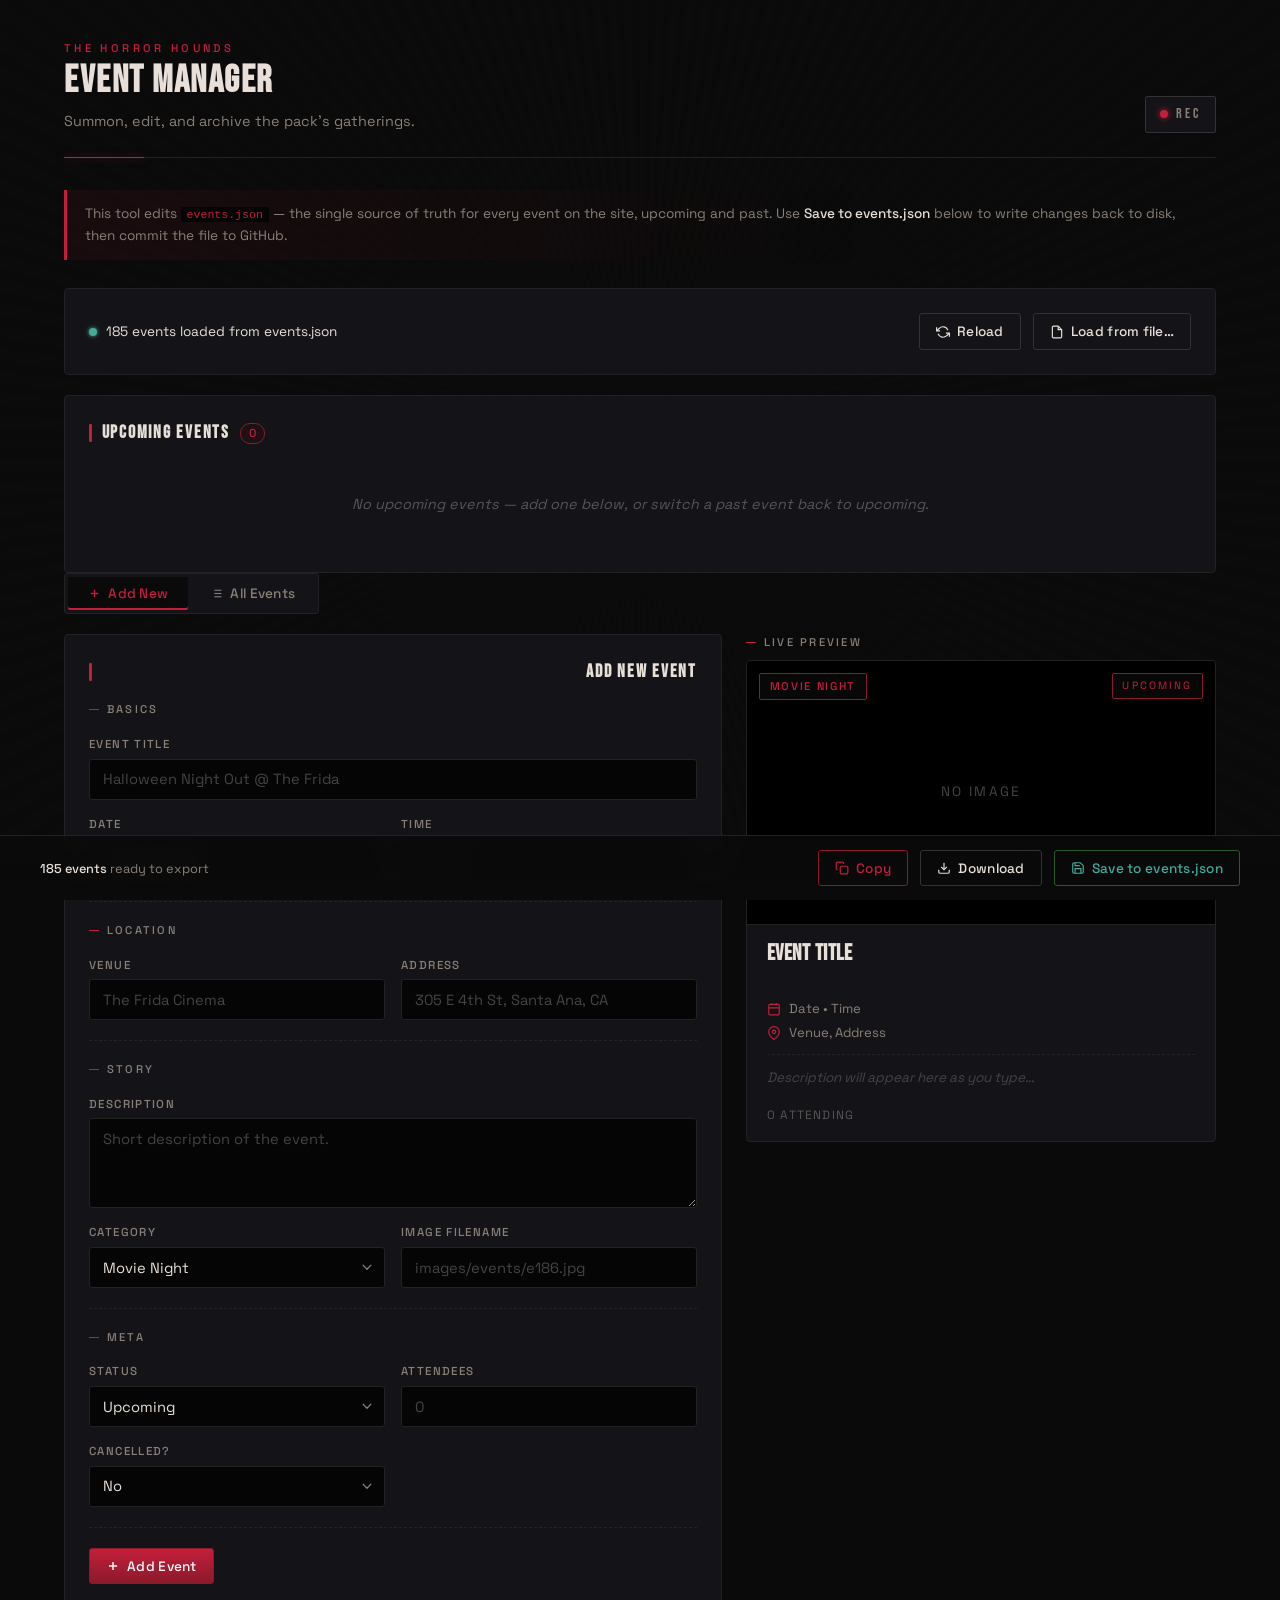
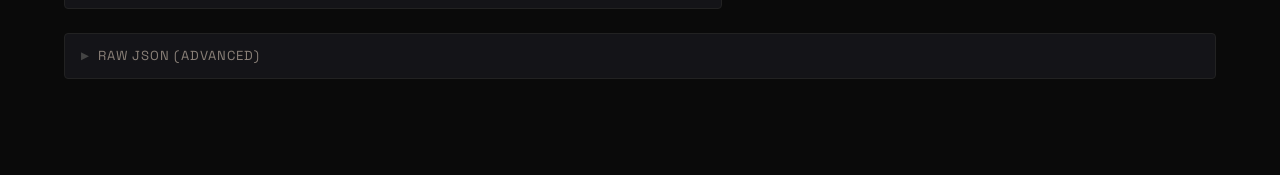
==== commit 2dbfd461: "Unify events data into events.json (match vampire-social-club setup) The site used to have two data " ====
--- a/event-manager.html
+++ b/event-manager.html
@@ -917,7 +917,7 @@
 
         <!-- INFO NOTE -->
         <div class="info-note">
-            This tool edits <code>events.json</code>. The public site reads this file for upcoming events and merges it with the archived events in <code>js/events-data.js</code>. <strong>The 275+ historical events are not shown here</strong> &mdash; they stay frozen. Only events you add here appear below.
+            This tool edits <code>events.json</code> &mdash; the single source of truth for every event on the site, upcoming and past. Use <strong>Save to events.json</strong> below to write changes back to disk, then commit the file to GitHub.
         </div>
 
         <!-- LOAD CARD -->
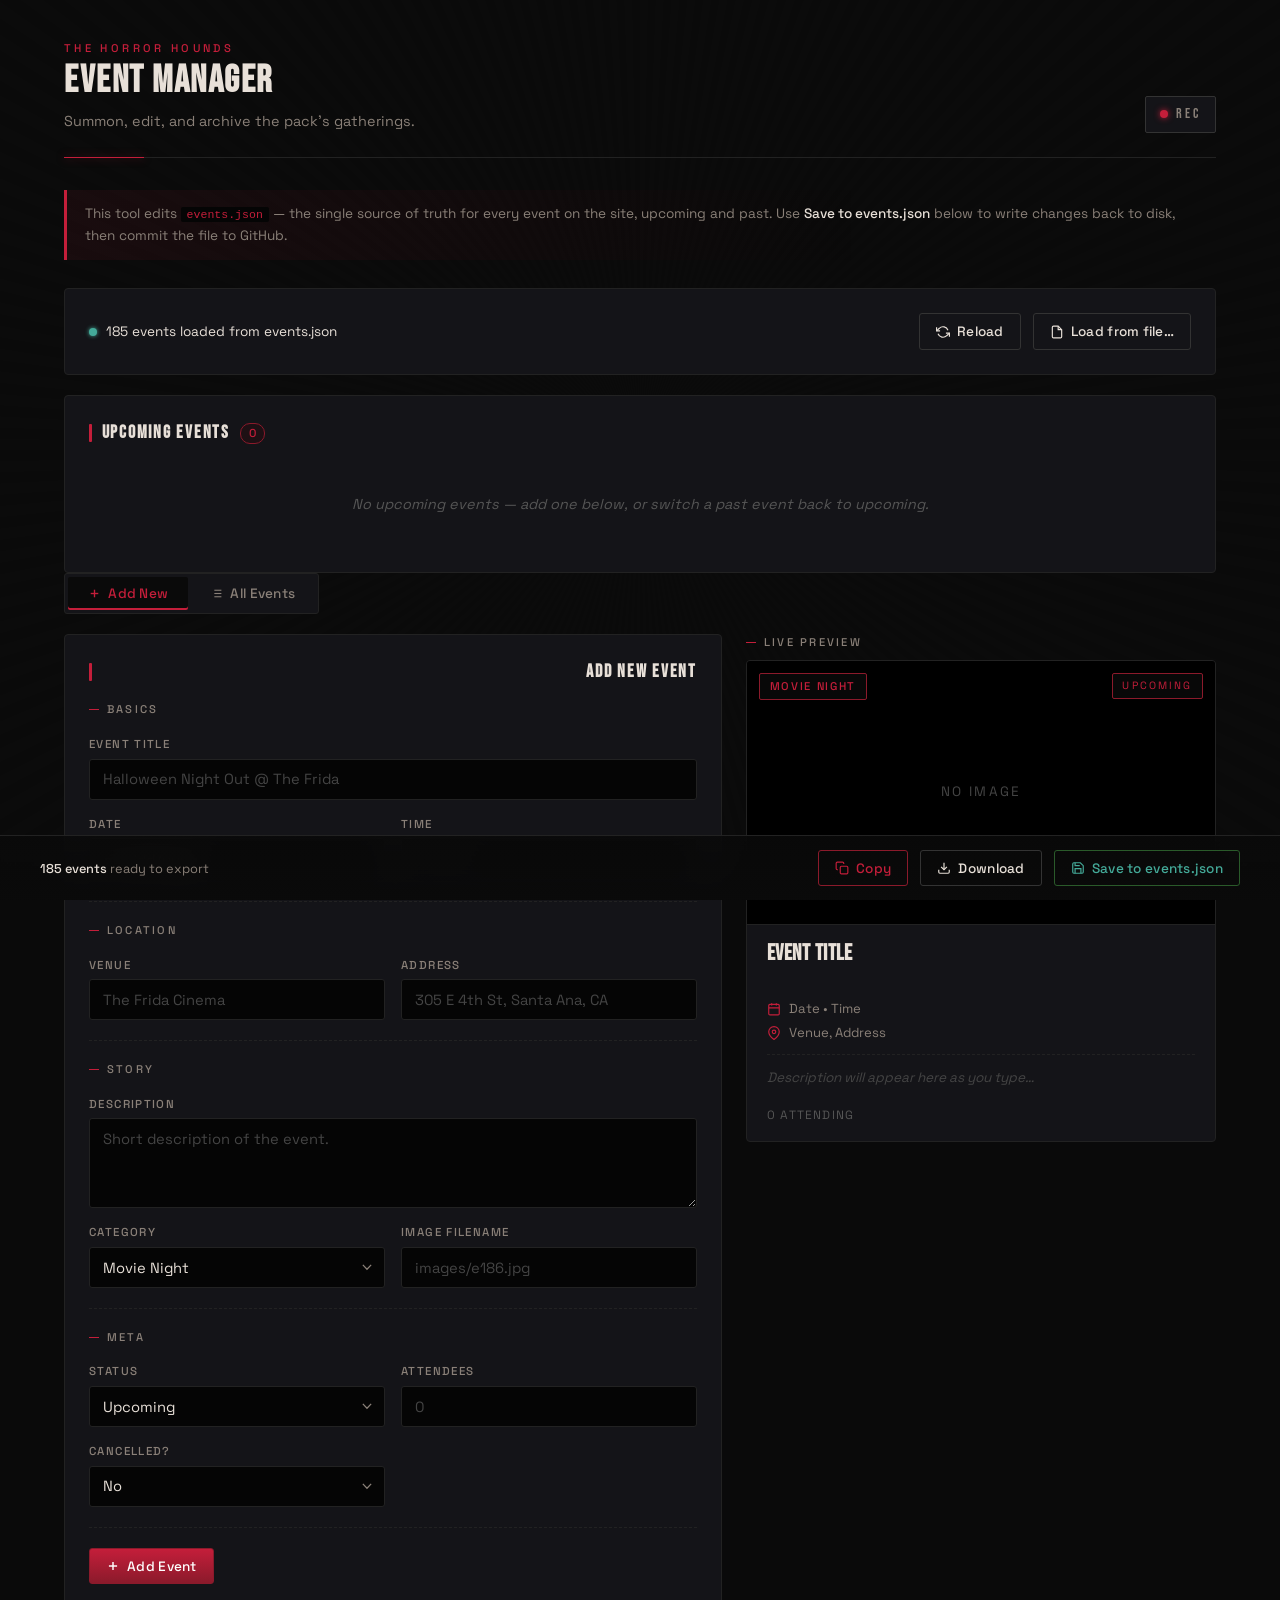
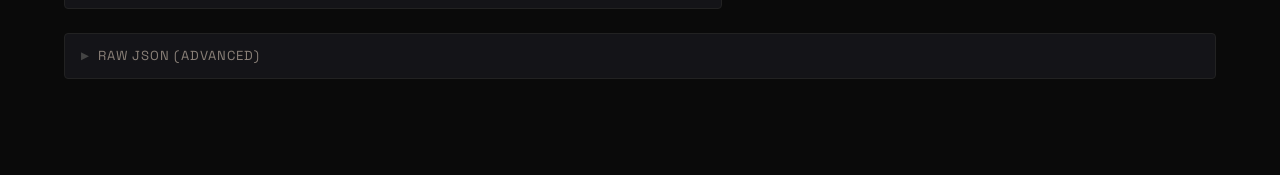
==== commit f170d480: "Mirror vampire-social-club folder and file structure Flatten layout to match sibling project: inline" ====
--- a/event-manager.html
+++ b/event-manager.html
@@ -1020,7 +1020,7 @@
                     </div>
                     <div class="form-group">
                         <label>Image Filename</label>
-                        <input type="text" id="fImage" placeholder="images/events/e1.jpg" oninput="updatePreview()">
+                        <input type="text" id="fImage" placeholder="images/e1.jpg" oninput="updatePreview()">
                     </div>
                 </div>
 
@@ -1229,7 +1229,7 @@
 
 function primeImagePlaceholder() {
     const maxId = events.length ? Math.max(...events.map(e => e.id || 0), 0) : 0;
-    document.getElementById('fImage').placeholder = 'images/events/e' + (maxId + 1) + '.jpg';
+    document.getElementById('fImage').placeholder = 'images/e' + (maxId + 1) + '.jpg';
 }
 
 document.addEventListener('DOMContentLoaded', () => {
@@ -1380,7 +1380,7 @@
         const newEvent = {
             id: maxId + 1,
             title, date, time, venue, address, description, attendees,
-            image: image || 'images/events/e' + (maxId + 1) + '.jpg',
+            image: image || 'images/e' + (maxId + 1) + '.jpg',
             category, status, cancelled
         };
         events.unshift(newEvent);
